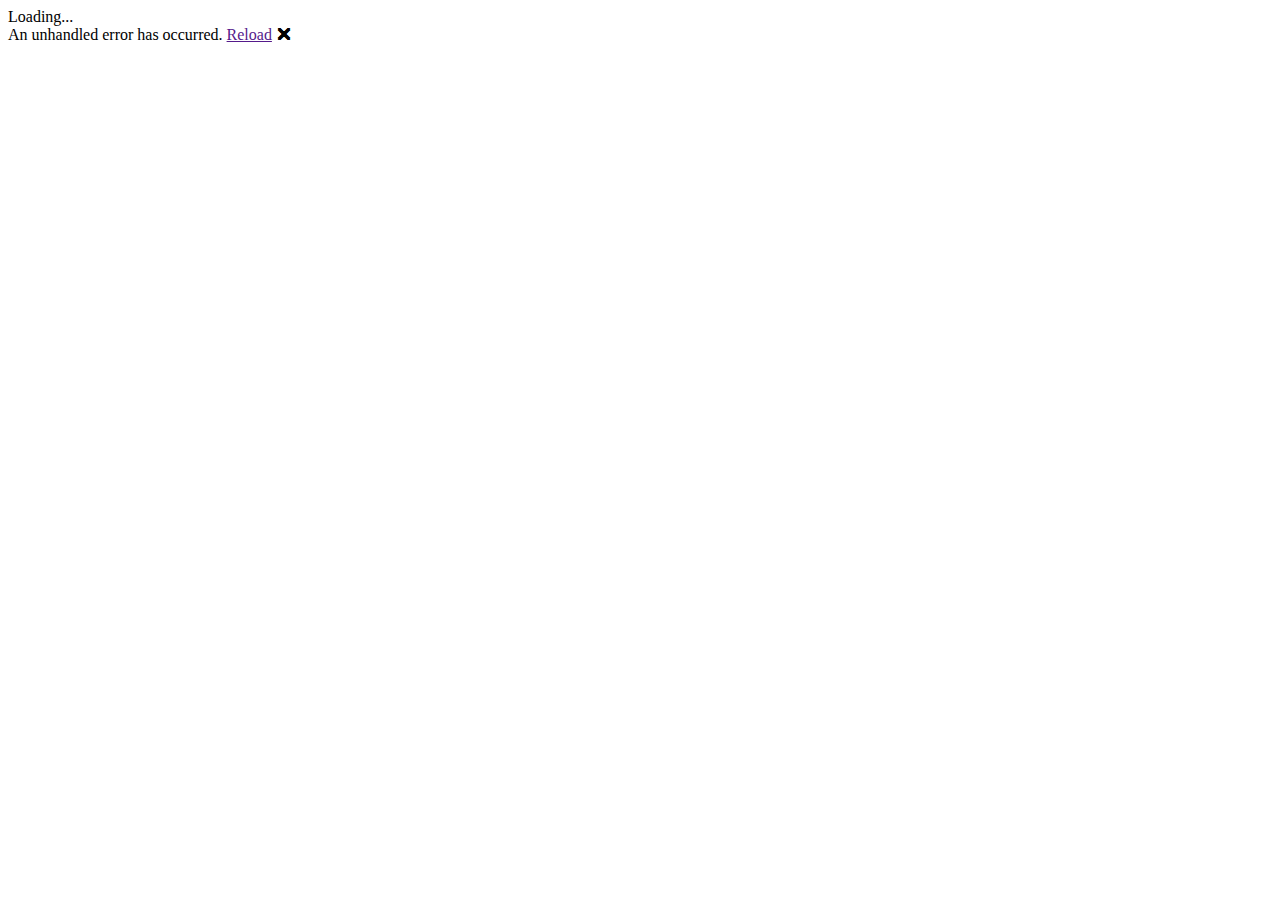
==== WoddleApp/wwwroot/index.html @ 6de6d8ed "Add project files." ====
<!DOCTYPE html>
<html lang="en">

<head>
    <meta charset="utf-8" />
    <meta name="viewport" content="width=device-width, initial-scale=1.0, maximum-scale=1.0, user-scalable=no" />
    <title>WoddleApp</title>
    <base href="/" />
    <link href="css/bootstrap/bootstrap.min.css" rel="stylesheet" />
    <link href="css/app.css" rel="stylesheet" />
    <link href="WoddleApp.styles.css" rel="stylesheet" />
</head>

<body>
    <div id="app">Loading...</div>

    <div id="blazor-error-ui">
        An unhandled error has occurred.
        <a href="" class="reload">Reload</a>
        <a class="dismiss">🗙</a>
    </div>
    <script src="_framework/blazor.webassembly.js"></script>
</body>

</html>
---- WoddleApp/wwwroot/css/app.css ----
﻿@import url('open-iconic/font/css/open-iconic-bootstrap.min.css');

html, body {
    font-family: 'Helvetica Neue', Helvetica, Arial, sans-serif;
}

h1:focus {
    outline: none;
}

a, .btn-link {
    color: #0071c1;
}

.btn-primary {
    color: #fff;
    background-color: #1b6ec2;
    border-color: #1861ac;
}

.content {
    padding-top: 1.1rem;
}

.valid.modified:not([type=checkbox]) {
    outline: 1px solid #26b050;
}

.invalid {
    outline: 1px solid red;
}

.validation-message {
    color: red;
}

#blazor-error-ui {
    background: lightyellow;
    bottom: 0;
    box-shadow: 0 -1px 2px rgba(0, 0, 0, 0.2);
    display: none;
    left: 0;
    padding: 0.6rem 1.25rem 0.7rem 1.25rem;
    position: fixed;
    width: 100%;
    z-index: 1000;
}

    #blazor-error-ui .dismiss {
        cursor: pointer;
        position: absolute;
        right: 0.75rem;
        top: 0.5rem;
    }

.blazor-error-boundary {
    background: url([data-uri]) no-repeat 1rem/1.8rem, #b32121;
    padding: 1rem 1rem 1rem 3.7rem;
    color: white;
}

    .blazor-error-boundary::after {
        content: "An error has occurred."
    }
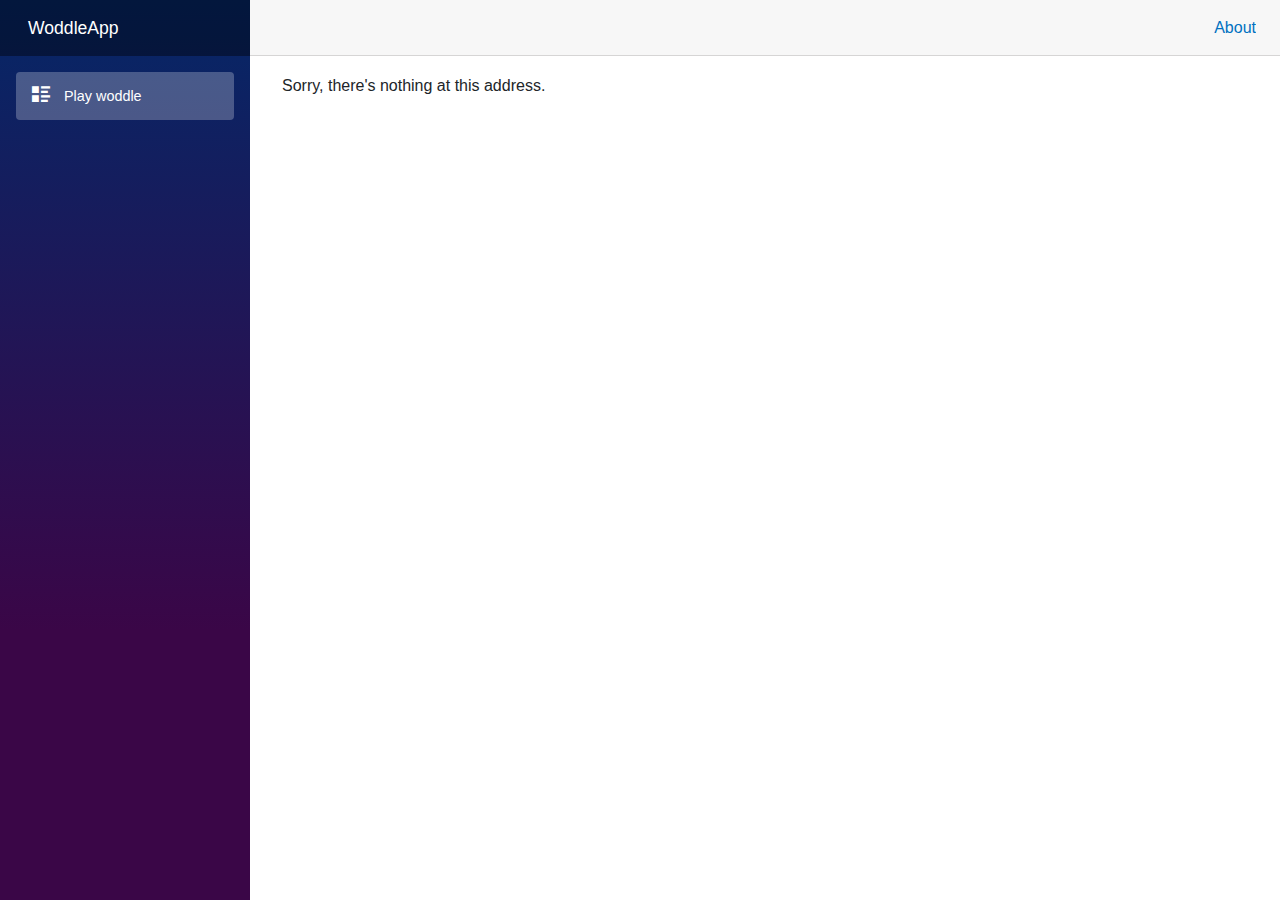
==== commit 9551c5e8: "Add loading splash screen" ====
--- a/WoddleApp/wwwroot/index.html
+++ b/WoddleApp/wwwroot/index.html
@@ -12,7 +12,15 @@
 </head>
 
 <body>
-    <div id="app">Loading...</div>
+    <div id="app" style="margin: 0 auto; width: 100vw; height: 100vh">
+        <div class="text-center pt-3" style="color: purple; font-size: 16pt">
+            Loading...
+        </div>
+        <div class="text-center mt-3">
+            <span class="spinner-border spinner-border-sm" role="status" aria-hidden="true"
+                  style="font-size: 16pt; width: 36px; height: 36px; color: purple" />
+        </div>
+    </div>
 
     <div id="blazor-error-ui">
         An unhandled error has occurred.
--- a/WoddleApp/wwwroot/css/app.css
+++ b/WoddleApp/wwwroot/css/app.css
@@ -62,3 +62,44 @@
     .blazor-error-boundary::after {
         content: "An error has occurred."
     }
+
+#container {
+    margin: auto;
+    width: 23em;
+}
+.correctplace {
+    background: #6aaa64;
+}
+
+.wrongplace {
+    background: #c9b458;
+}
+
+.notused {
+    background: grey;
+}
+
+.absent {
+    background: #b2beb5;
+}
+
+#container input {
+    display: block;
+    margin-top: 4px;
+    margin-right: auto;
+    margin-left: auto;
+}
+
+.square {
+    vertical-align: top;
+    margin-top: 4px;
+    border: 1px black solid;
+    border-radius: 5px;
+    display: inline-block;
+    height: 1.25em;
+    width: 1.25em;
+    text-align: center;
+    font-size: 3.5em;
+    font-family: 'Lato', sans-serif;
+    color: white;
+}